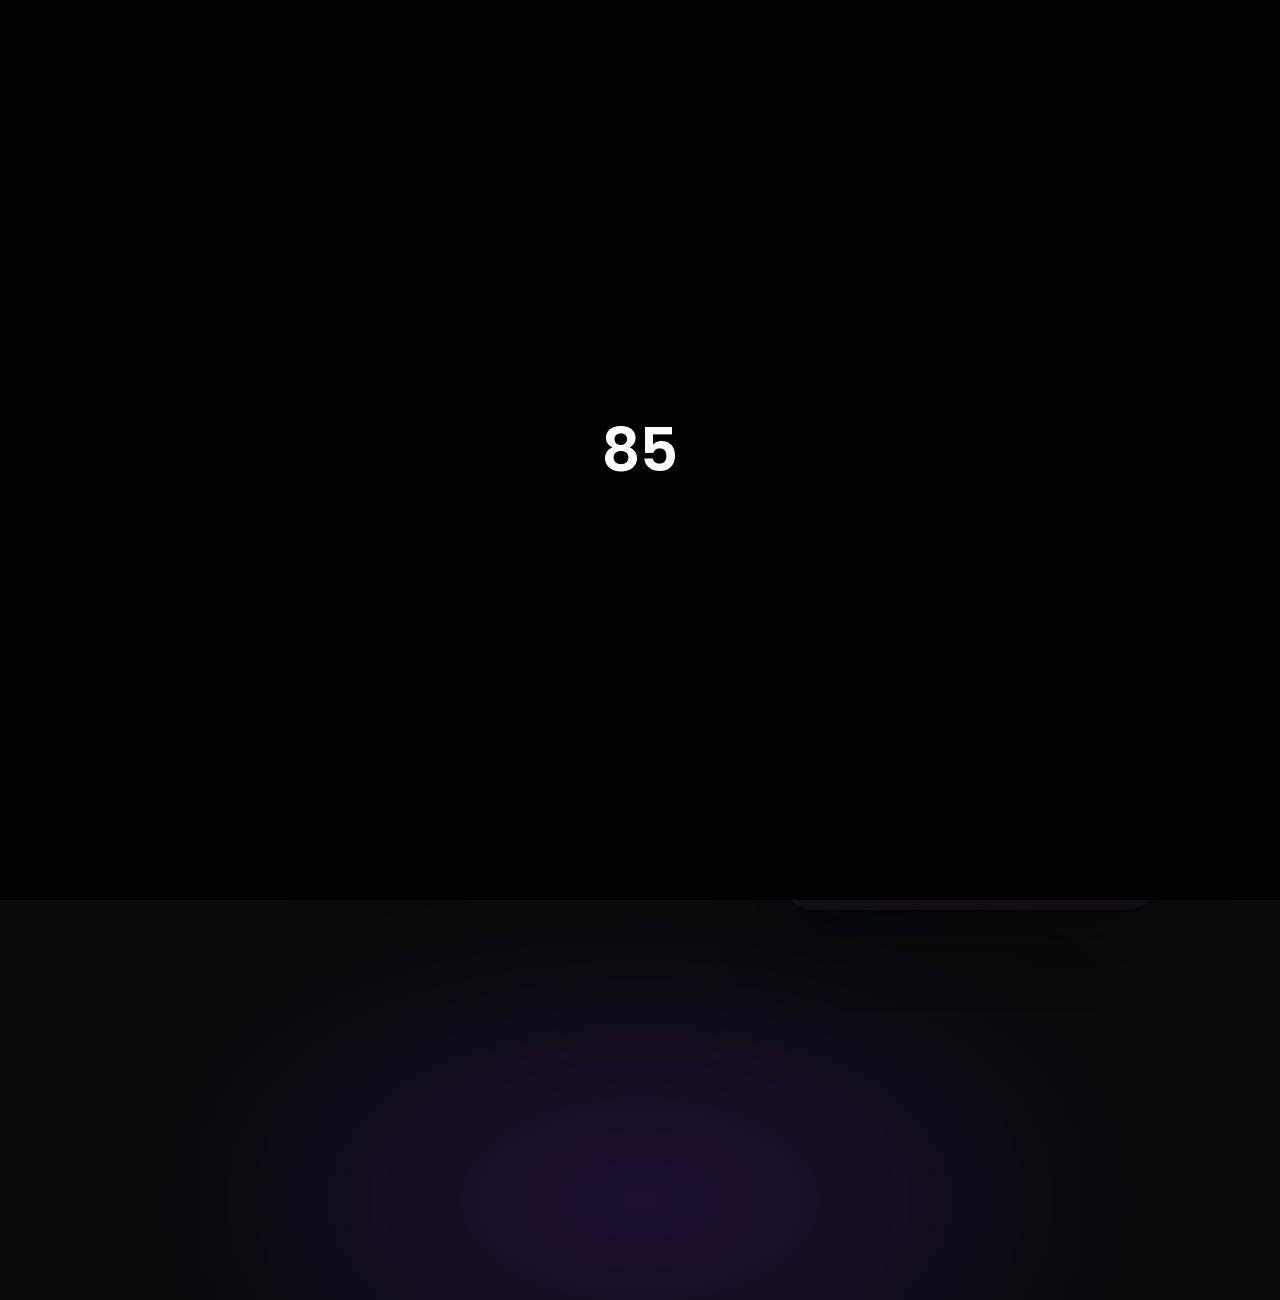
==== index.html @ 47948c5d "Add files via upload" ====
<!DOCTYPE html>
<html lang="en">
<head>
<meta charset="UTF-8">
<meta name="viewport" content="width=device-width, initial-scale=1.0">
<title>Portfolio</title>

<link rel="stylesheet" href="../CSS/style.css">
<link href="https://fonts.googleapis.com/css2?family=Poppins:wght@300;400;600;700&display=swap" rel="stylesheet">
</head>
<body>

<svg width="0" height="0">
  <filter id="noise">
    <feTurbulence type="fractalNoise"
                  baseFrequency="0.005"
                  numOctaves="3"
                  seed="2">
      <animate attributeName="baseFrequency"
               dur="20s"
               values="0.005;0.008;0.005"
               repeatCount="indefinite"/>
    </feTurbulence>
    <feColorMatrix type="saturate" values="1.5"/>
  </filter>
</svg>

<div id="loader">
    <h1 id="counter">0%</h1>
</div>

<header>
    <h2>Portofolio</h2>
    <nav>
        <a href="index.html">Home</a>
        <a href="../HTML/about.html">About</a>
        <a href="../HTML/kontak.html">Contact</a>
    </nav>
</header>

<section class="hero">
    <div class="hero-left">
        <div class="quote">"Avoid or just undertake it"</div>
        <h1>Hi I'm <span>Alexander Rado</span></h1>
        <p>
            Seorang Mahasiswa Biasa Yang Suka Dengan Hal Baru, Salam Kenal!
        </p>
    </div>

    <div class="hero-right">
        <div class="profile-card" id="profileCard">
            <h3>Alexander Rado</h3>
            <p class="role">Mahasiswa</p>
            <img src="../FOTO/rado.jpeg" alt="profile">
            <div class="bottom-bar">
                <span>@alexdr.ar • Online</span>
                <button>Contact Me</button>
            </div>
        </div>
    </div>
</section>

<div class="bottom-glow"></div>

<script src="../JS/script.js"></script>
</body>
</html>
---- CSS/style.css ----
*{
    margin:0;
    padding:0;
    box-sizing:border-box;
    font-family:'Poppins',sans-serif;
}

body{
    background:
        radial-gradient(circle at 50% -20%, #1f2937 0%, #0f172a 40%, #0a0a0a 70%),
        #0a0a0a;
    color:#e5e7eb;
    overflow-x:hidden;
    position:relative;
}

body::after{
    content:"";
    position:fixed;
    inset:0;
    background:radial-gradient(circle at center,
        transparent 55%,
        rgba(0,0,0,0.6) 100%);
    pointer-events:none;
    z-index:-1;
}

#loader{
    position:fixed;
    inset:0;
    background:#000;
    display:flex;
    justify-content:center;
    align-items:center;
    z-index:9999;
    transition:opacity .6s ease, visibility .6s ease;
}

#loader h1{
    font-size:60px;
    font-weight:600;
    color:white;
}

header{
    display:flex;
    justify-content:space-between;
    align-items:center;
    padding:30px 80px;
    position:relative;
    z-index:2;
}

header h2{
    font-weight:600;
    color:white;
}

nav a{
    margin-left:40px;
    text-decoration:none;
    color:#cbd5e1;
    opacity:.8;
    transition:.3s;
}

nav a:hover{
    opacity:1;
    color:white;
}

.hero{
    display:flex;
    justify-content:space-between;
    align-items:center;
    padding:0 120px;
    min-height:100vh;
}

.hero-left h1{
    font-size:64px;
    line-height:1.1;
}

.hero-left{
    max-width:600px;
}

.quote{
    opacity:.6;
    font-size:14px;
    color:#94a3b8;
}

.hero-left h1{
    font-size:56px;
    margin:20px 0;
    font-weight:700;
    color:white;
}

.hero-left span{
    background: linear-gradient(90deg,#ffffff,#38bdf8,#0ea5e9);
    -webkit-background-clip: text;
    -webkit-text-fill-color: transparent;
}   
.hero-left p{
    opacity:.85;
    line-height:1.6;
    color:#cbd5e1;
}

.profile-card{
    position:relative;
    width:380px;
    padding:30px;
    border-radius:35px;
    background:linear-gradient(
        145deg,
        rgba(25,25,30,0.9),
        rgba(15,15,20,0.9)
    );
    backdrop-filter:blur(30px);
    transition:.4s;
    box-shadow:
        0 30px 60px rgba(0,0,0,0.6),
        0 0 80px rgba(56,189,248,0.08);
}
.profile-card h3{
    font-weight:600;
    color:white;
}

.profile-card .role{
    opacity:.6;
    font-size:14px;
    color:#94a3b8;
}

.profile-card img{
    width:100%;
    border-radius:25px;
    margin:20px 0;
}

.profile-card::before{
    content:"";
    position:absolute;
    inset:0;
    border-radius:35px;
    background:radial-gradient(
        circle at var(--x,50%) var(--y,50%),
        rgba(0,255,255,0.6),
        rgba(168,85,247,0.5),
        transparent 60%);
    opacity:0;
    transition:opacity .3s;
    pointer-events:none;
}

.profile-card:hover{
    transform:translateY(-8px);
}

.profile-card:hover::before{
    opacity:1;
}

.bottom-bar{
    display:flex;
    justify-content:space-between;
    align-items:center;
    background:rgba(255,255,255,0.05);
    padding:10px 15px;
    border-radius:15px;
}

.bottom-bar span{
    color:#cbd5e1;
    font-size:13px;
}

.bottom-bar button{
    padding:6px 14px;
    border-radius:20px;
    border:none;
    cursor:pointer;
    background:linear-gradient(90deg,#00f0ff,#6d28d9);
    color:white;
    font-size:13px;
    transition:.3s;
}

.bottom-bar button:hover{
    opacity:.85;
}

.bottom-glow{
    height:200px;
    margin-top:80px;
    background:radial-gradient(circle,#6d28d9,transparent 70%);
    filter:blur(120px);
    opacity:.4;
}
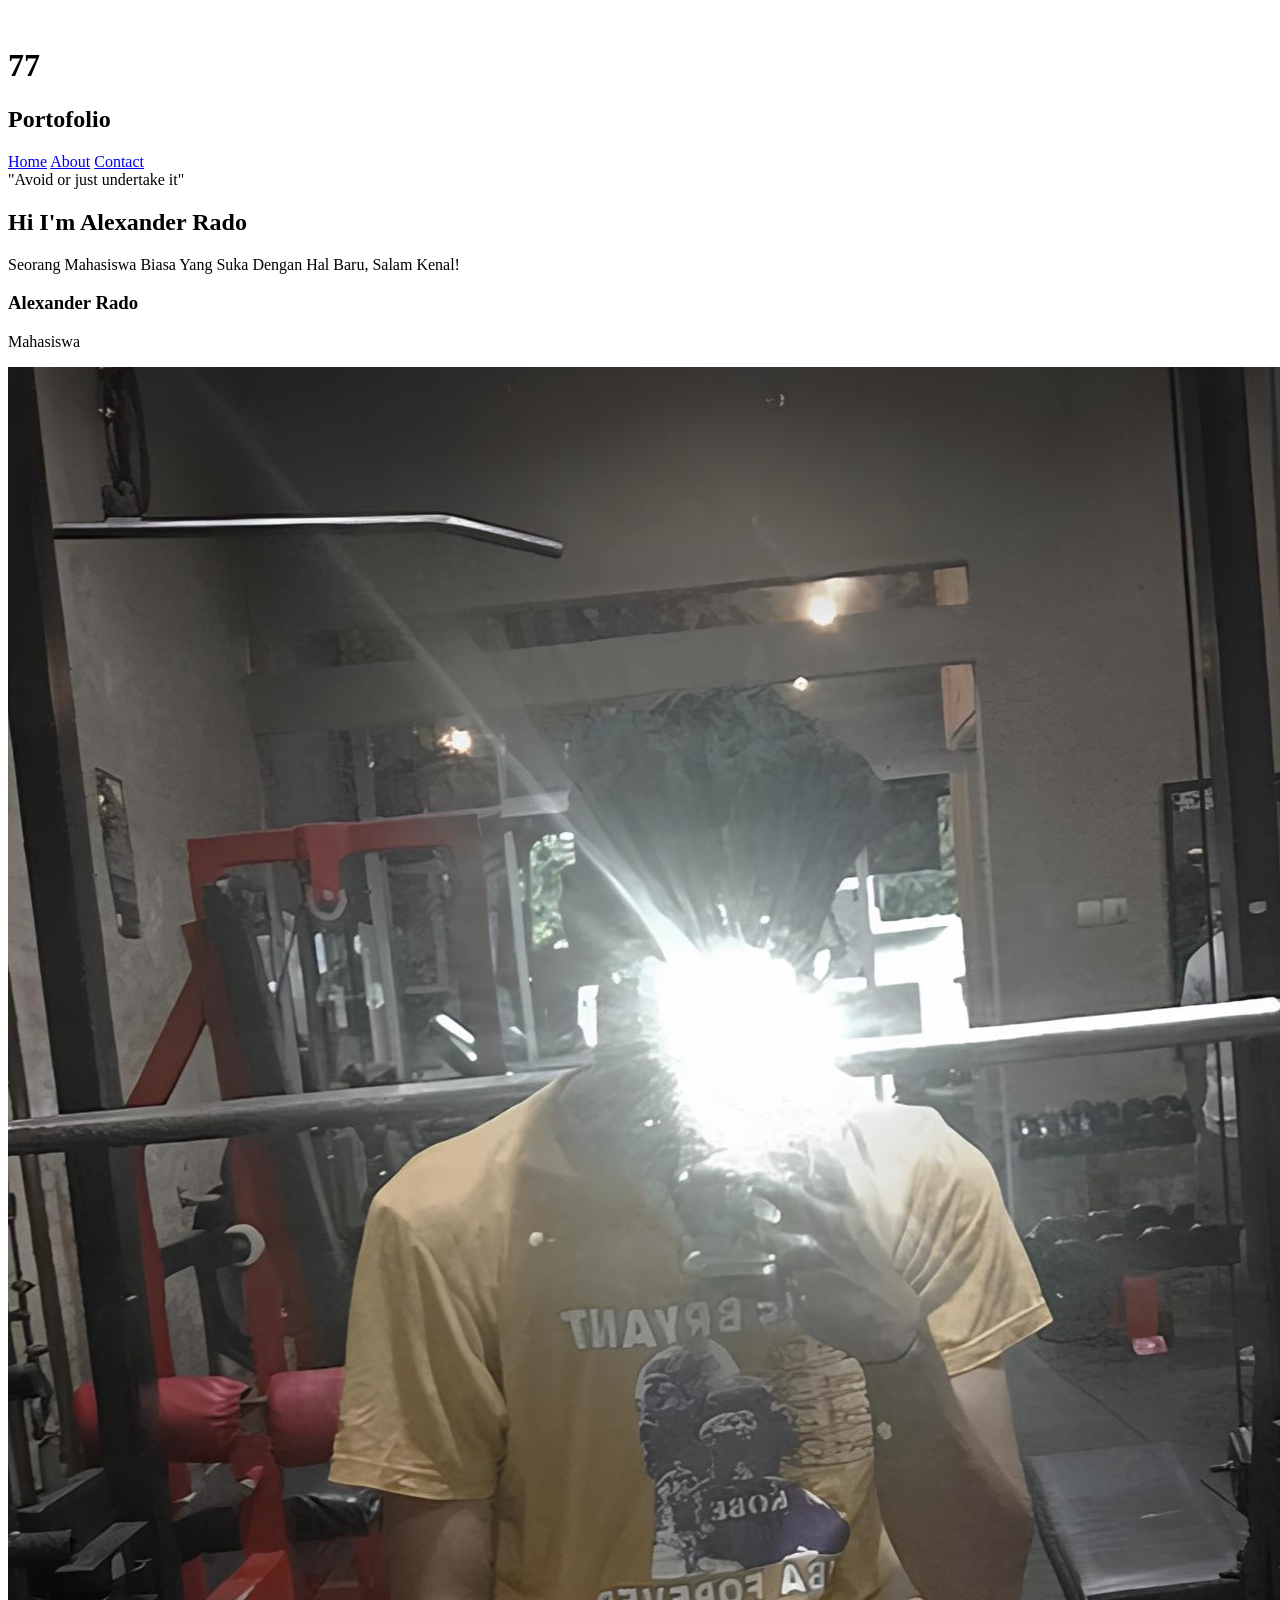
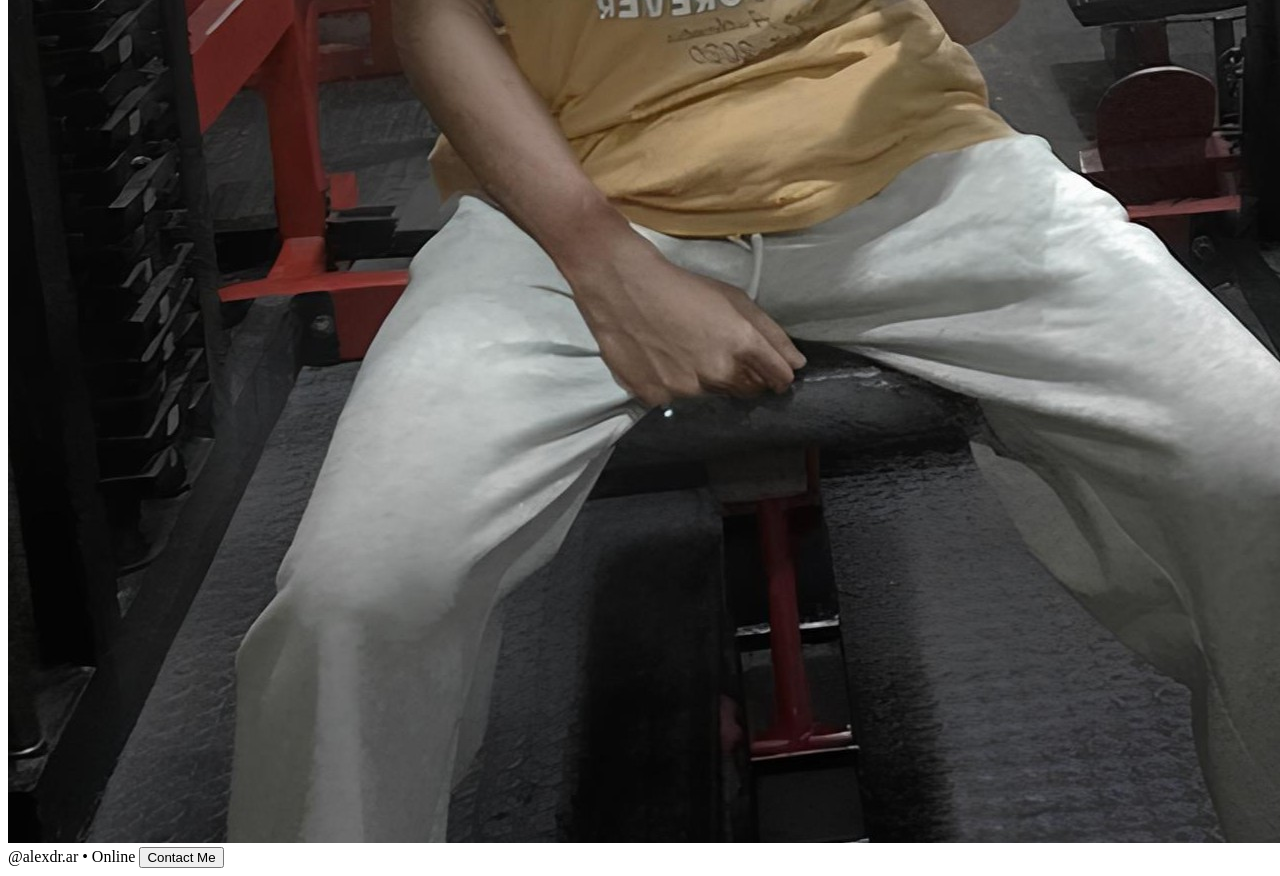
==== commit 051371fc: "Update index.html" ====
--- a/index.html
+++ b/index.html
@@ -5,7 +5,7 @@
 <meta name="viewport" content="width=device-width, initial-scale=1.0">
 <title>Portfolio</title>
 
-<link rel="stylesheet" href="../CSS/style.css">
+<link rel="stylesheet" href="style.css">
 <link href="https://fonts.googleapis.com/css2?family=Poppins:wght@300;400;600;700&display=swap" rel="stylesheet">
 </head>
 <body>
@@ -64,4 +64,5 @@
 
 <script src="../JS/script.js"></script>
 </body>
-</html>+
+</html>
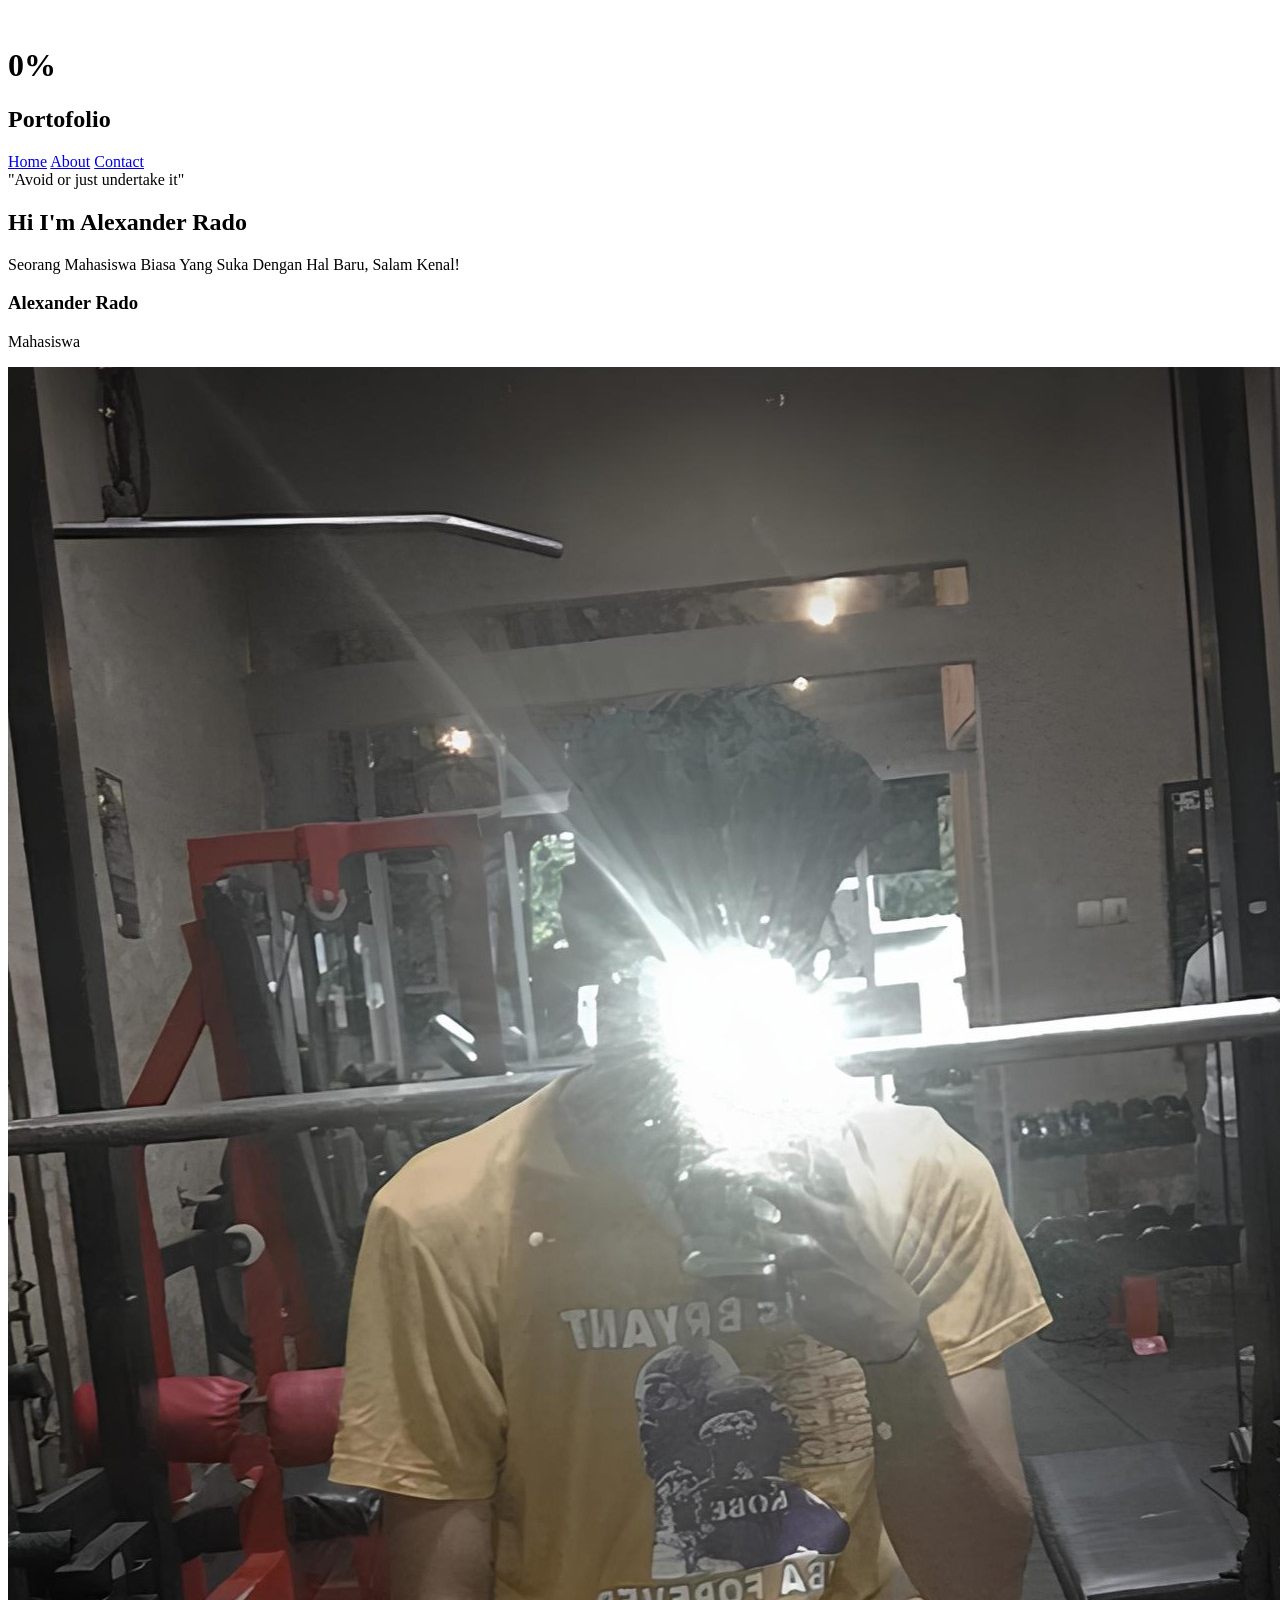
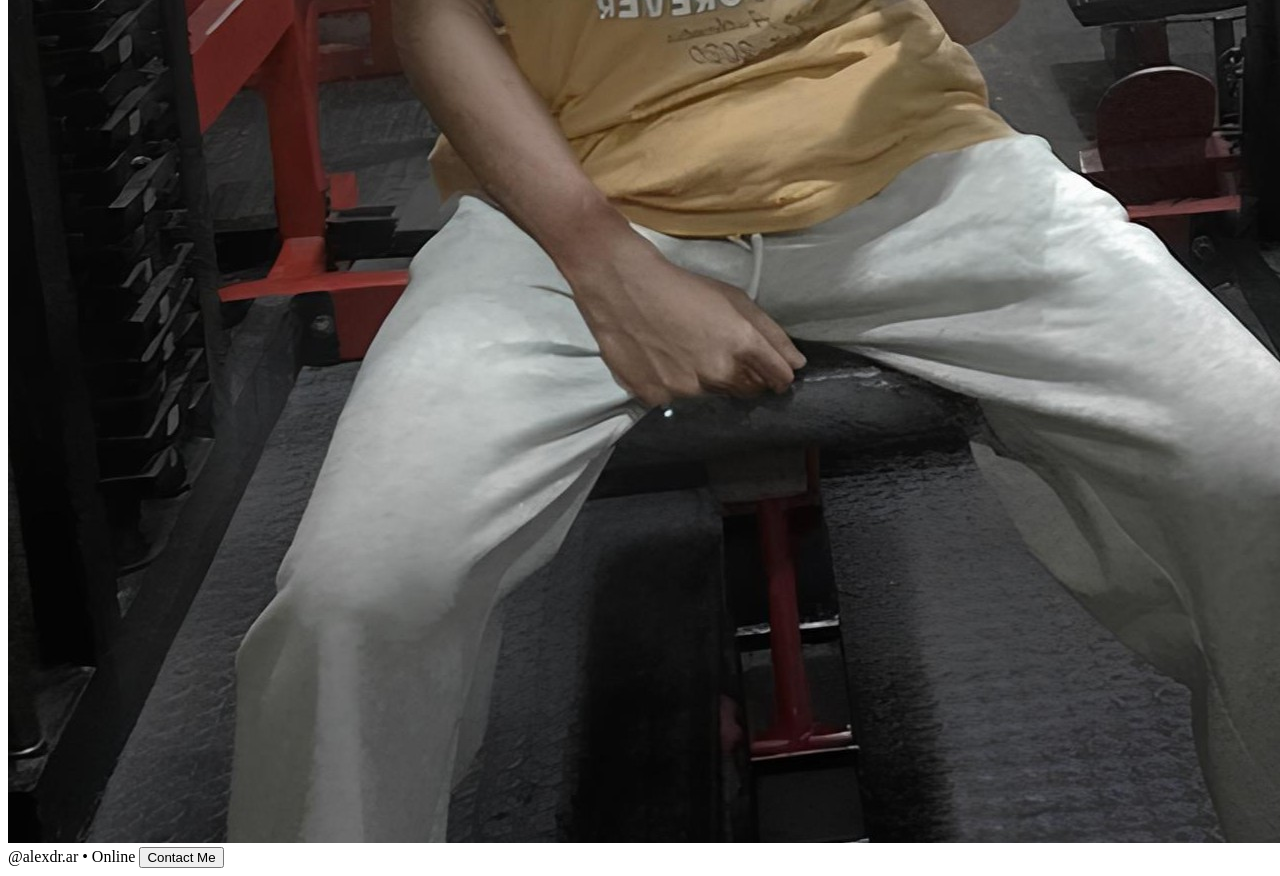
==== commit 3cfdc6fe: "Fix HTML formatting and structure" ====
--- a/index.html
+++ b/index.html
@@ -62,7 +62,8 @@
 
 <div class="bottom-glow"></div>
 
-<script src="../JS/script.js"></script>
+<script src="script.js"></script>
 </body>
 
 </html>
+
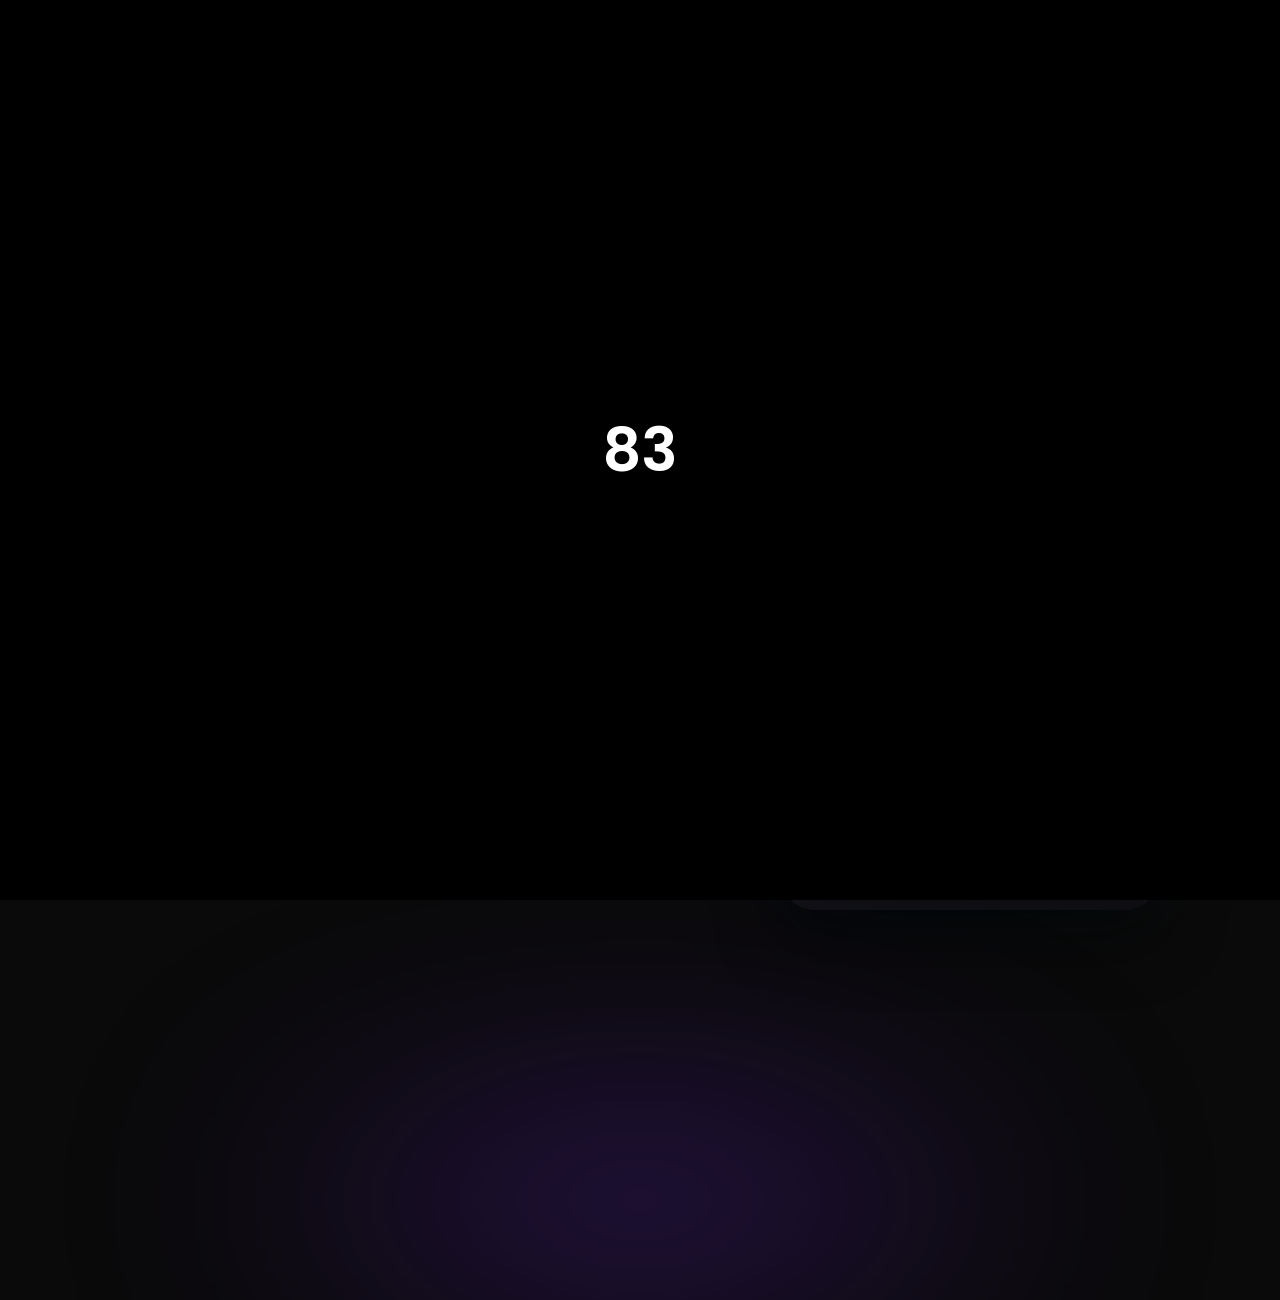
==== commit f0cf7404: "Update index.html" ====
--- a/index.html
+++ b/index.html
@@ -5,7 +5,7 @@
 <meta name="viewport" content="width=device-width, initial-scale=1.0">
 <title>Portfolio</title>
 
-<link rel="stylesheet" href="style.css">
+<link rel="stylesheet" href="CSS/style.css">
 <link href="https://fonts.googleapis.com/css2?family=Poppins:wght@300;400;600;700&display=swap" rel="stylesheet">
 </head>
 <body>
@@ -62,8 +62,9 @@
 
 <div class="bottom-glow"></div>
 
-<script src="script.js"></script>
+<script src="JS/script.js"></script>
 </body>
 
 </html>
 
+
--- a/CSS/style.css
+++ b/CSS/style.css
@@ -0,0 +1,204 @@
+*{
+    margin:0;
+    padding:0;
+    box-sizing:border-box;
+    font-family:'Poppins',sans-serif;
+}
+
+body{
+    background:
+        radial-gradient(circle at 50% -20%, #1f2937 0%, #0f172a 40%, #0a0a0a 70%),
+        #0a0a0a;
+    color:#e5e7eb;
+    overflow-x:hidden;
+    position:relative;
+}
+
+body::after{
+    content:"";
+    position:fixed;
+    inset:0;
+    background:radial-gradient(circle at center,
+        transparent 55%,
+        rgba(0,0,0,0.6) 100%);
+    pointer-events:none;
+    z-index:-1;
+}
+
+#loader{
+    position:fixed;
+    inset:0;
+    background:#000;
+    display:flex;
+    justify-content:center;
+    align-items:center;
+    z-index:9999;
+    transition:opacity .6s ease, visibility .6s ease;
+}
+
+#loader h1{
+    font-size:60px;
+    font-weight:600;
+    color:white;
+}
+
+header{
+    display:flex;
+    justify-content:space-between;
+    align-items:center;
+    padding:30px 80px;
+    position:relative;
+    z-index:2;
+}
+
+header h2{
+    font-weight:600;
+    color:white;
+}
+
+nav a{
+    margin-left:40px;
+    text-decoration:none;
+    color:#cbd5e1;
+    opacity:.8;
+    transition:.3s;
+}
+
+nav a:hover{
+    opacity:1;
+    color:white;
+}
+
+.hero{
+    display:flex;
+    justify-content:space-between;
+    align-items:center;
+    padding:0 120px;
+    min-height:100vh;
+}
+
+.hero-left h1{
+    font-size:64px;
+    line-height:1.1;
+}
+
+.hero-left{
+    max-width:600px;
+}
+
+.quote{
+    opacity:.6;
+    font-size:14px;
+    color:#94a3b8;
+}
+
+.hero-left h1{
+    font-size:56px;
+    margin:20px 0;
+    font-weight:700;
+    color:white;
+}
+
+.hero-left span{
+    background: linear-gradient(90deg,#ffffff,#38bdf8,#0ea5e9);
+    -webkit-background-clip: text;
+    -webkit-text-fill-color: transparent;
+}   
+.hero-left p{
+    opacity:.85;
+    line-height:1.6;
+    color:#cbd5e1;
+}
+
+.profile-card{
+    position:relative;
+    width:380px;
+    padding:30px;
+    border-radius:35px;
+    background:linear-gradient(
+        145deg,
+        rgba(25,25,30,0.9),
+        rgba(15,15,20,0.9)
+    );
+    backdrop-filter:blur(30px);
+    transition:.4s;
+    box-shadow:
+        0 30px 60px rgba(0,0,0,0.6),
+        0 0 80px rgba(56,189,248,0.08);
+}
+.profile-card h3{
+    font-weight:600;
+    color:white;
+}
+
+.profile-card .role{
+    opacity:.6;
+    font-size:14px;
+    color:#94a3b8;
+}
+
+.profile-card img{
+    width:100%;
+    border-radius:25px;
+    margin:20px 0;
+}
+
+.profile-card::before{
+    content:"";
+    position:absolute;
+    inset:0;
+    border-radius:35px;
+    background:radial-gradient(
+        circle at var(--x,50%) var(--y,50%),
+        rgba(0,255,255,0.6),
+        rgba(168,85,247,0.5),
+        transparent 60%);
+    opacity:0;
+    transition:opacity .3s;
+    pointer-events:none;
+}
+
+.profile-card:hover{
+    transform:translateY(-8px);
+}
+
+.profile-card:hover::before{
+    opacity:1;
+}
+
+.bottom-bar{
+    display:flex;
+    justify-content:space-between;
+    align-items:center;
+    background:rgba(255,255,255,0.05);
+    padding:10px 15px;
+    border-radius:15px;
+}
+
+.bottom-bar span{
+    color:#cbd5e1;
+    font-size:13px;
+}
+
+.bottom-bar button{
+    padding:6px 14px;
+    border-radius:20px;
+    border:none;
+    cursor:pointer;
+    background:linear-gradient(90deg,#00f0ff,#6d28d9);
+    color:white;
+    font-size:13px;
+    transition:.3s;
+}
+
+.bottom-bar button:hover{
+    opacity:.85;
+}
+
+.bottom-glow{
+    height:200px;
+    margin-top:80px;
+    background:radial-gradient(circle,#6d28d9,transparent 70%);
+    filter:blur(120px);
+    opacity:.4;
+}
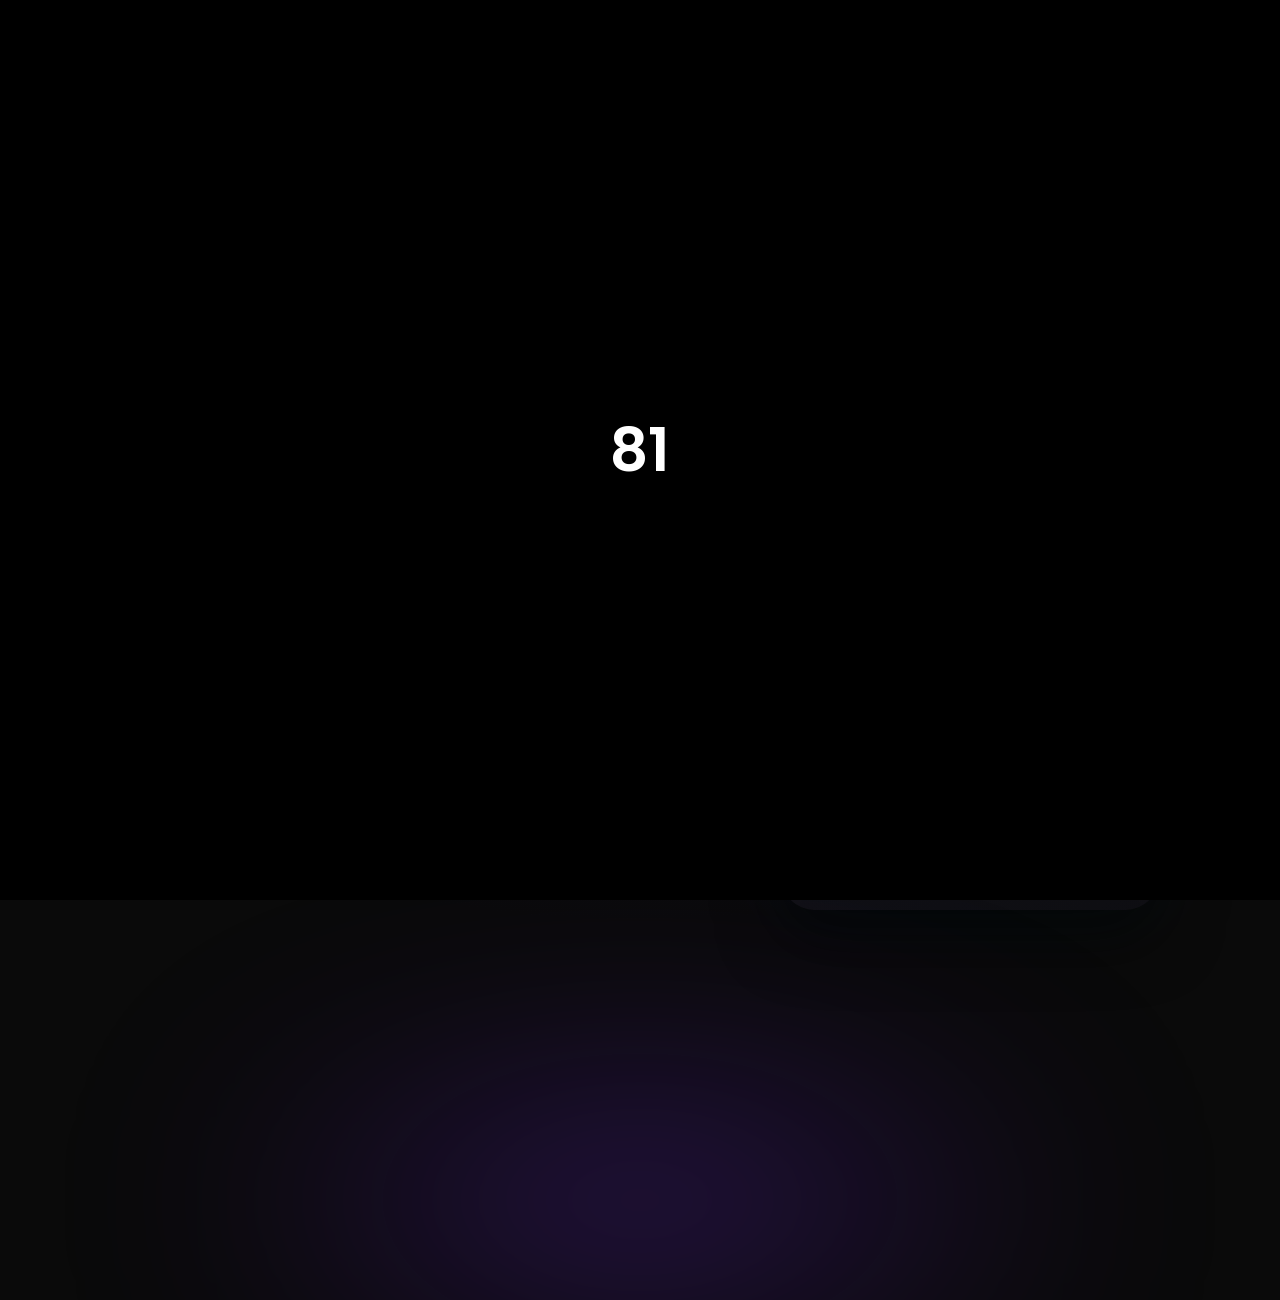
==== commit ea0e05af: "Fix HTML formatting and update links" ====
--- a/index.html
+++ b/index.html
@@ -33,8 +33,8 @@
     <h2>Portofolio</h2>
     <nav>
         <a href="index.html">Home</a>
-        <a href="../HTML/about.html">About</a>
-        <a href="../HTML/kontak.html">Contact</a>
+        <a href="/HTML/about.html">About</a>
+        <a href="/HTML/kontak.html">Contact</a>
     </nav>
 </header>
 
@@ -51,7 +51,7 @@
         <div class="profile-card" id="profileCard">
             <h3>Alexander Rado</h3>
             <p class="role">Mahasiswa</p>
-            <img src="../FOTO/rado.jpeg" alt="profile">
+            <img src="/FOTO/rado.jpeg" alt="profile">
             <div class="bottom-bar">
                 <span>@alexdr.ar • Online</span>
                 <button>Contact Me</button>
@@ -68,3 +68,4 @@
 </html>
 
 
+
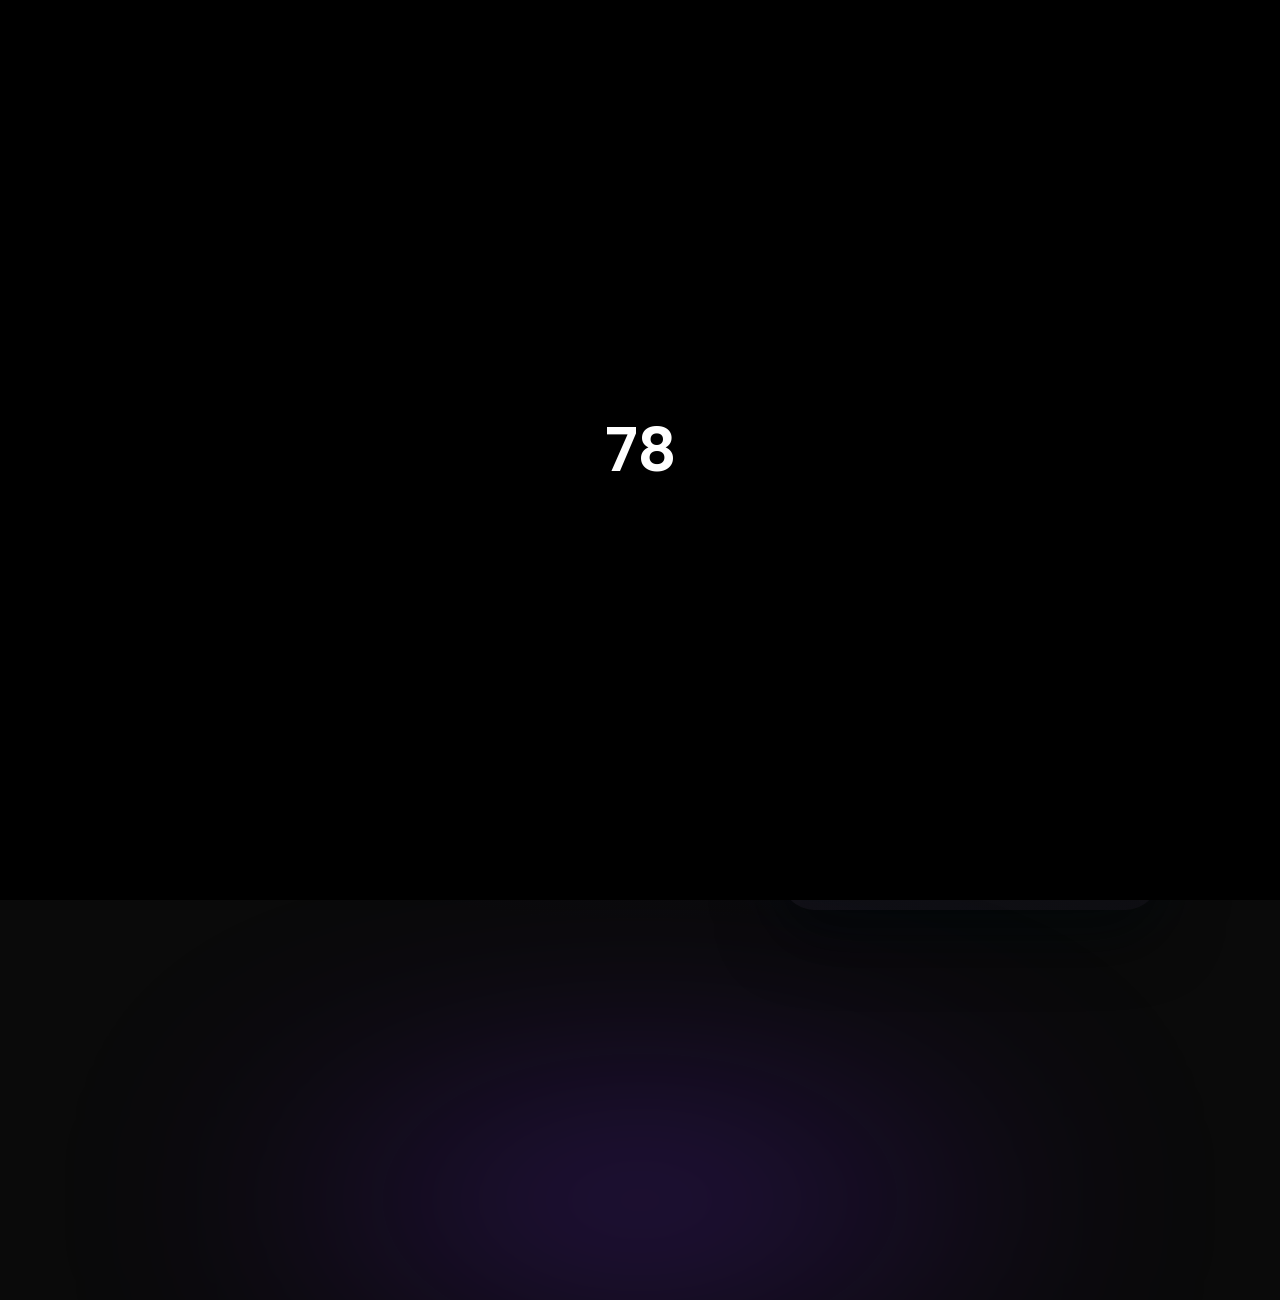
==== commit 21f9bb89: "Fix HTML formatting and correct file paths" ====
--- a/index.html
+++ b/index.html
@@ -33,8 +33,8 @@
     <h2>Portofolio</h2>
     <nav>
         <a href="index.html">Home</a>
-        <a href="/HTML/about.html">About</a>
-        <a href="/HTML/kontak.html">Contact</a>
+        <a href="HTML/about.html">About</a>
+        <a href="HTML/kontak.html">Contact</a>
     </nav>
 </header>
 
@@ -51,7 +51,7 @@
         <div class="profile-card" id="profileCard">
             <h3>Alexander Rado</h3>
             <p class="role">Mahasiswa</p>
-            <img src="/FOTO/rado.jpeg" alt="profile">
+            <img src="FOTO/rado.jpeg" alt="profile">
             <div class="bottom-bar">
                 <span>@alexdr.ar • Online</span>
                 <button>Contact Me</button>
@@ -69,3 +69,4 @@
 
 
 
+
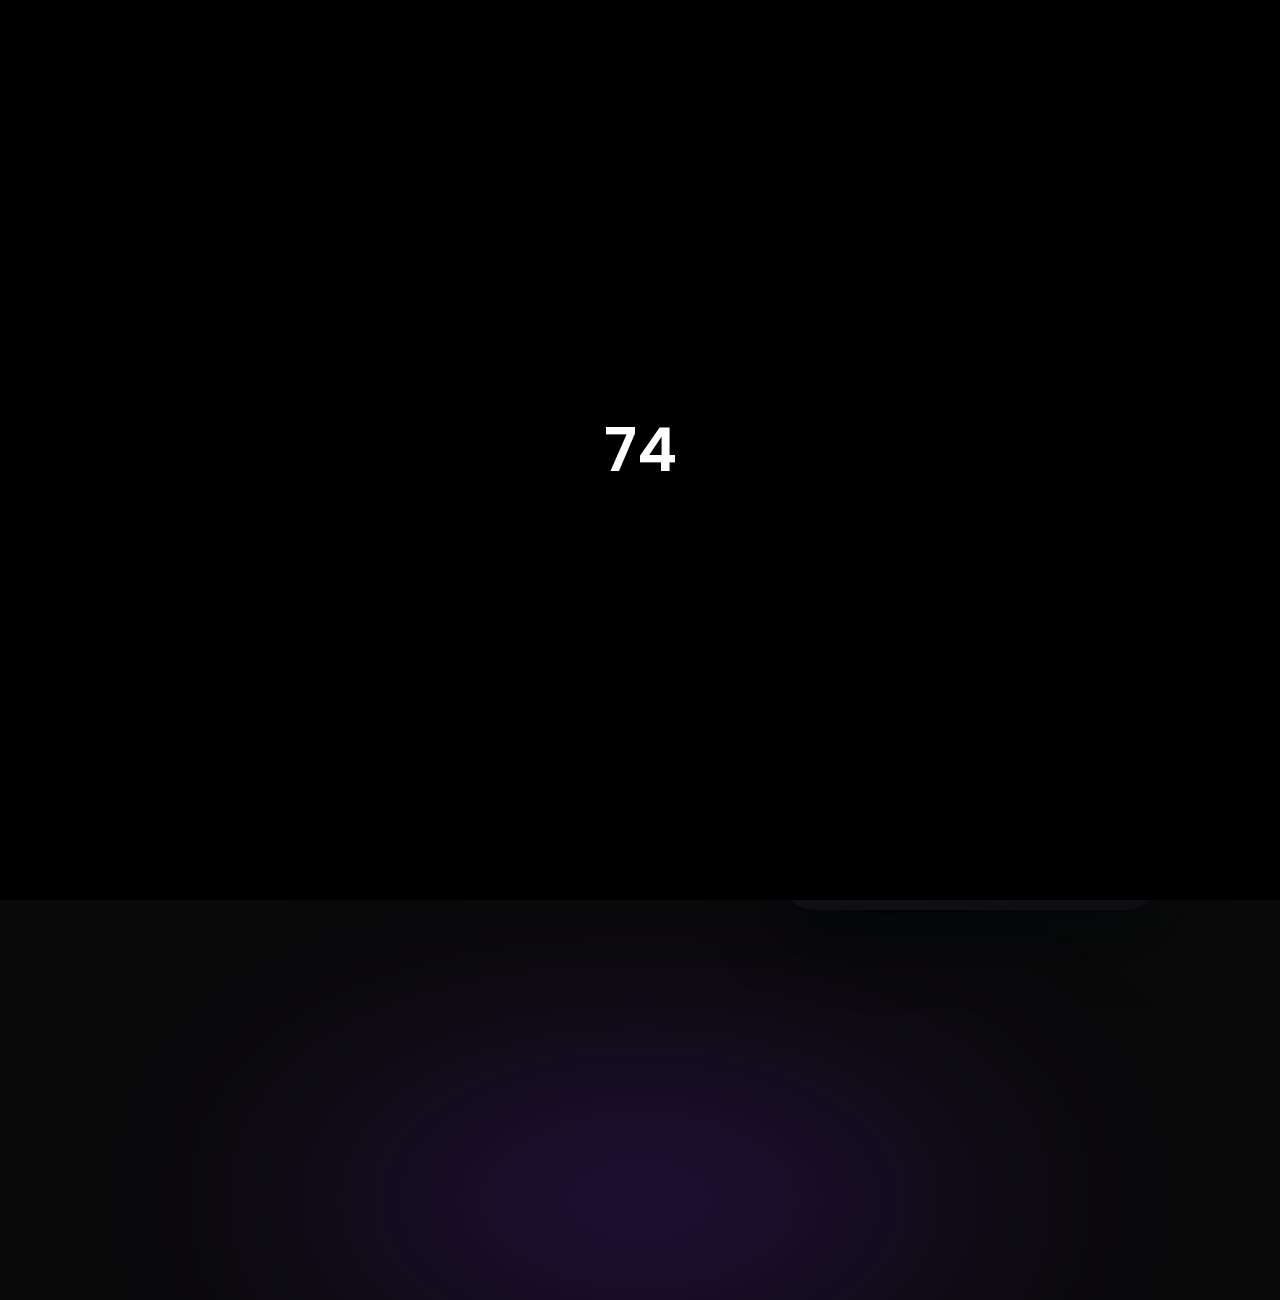
==== commit 0a82c505: "Update index.html" ====
--- a/index.html
+++ b/index.html
@@ -45,6 +45,7 @@
         <p>
             Seorang Mahasiswa Biasa Yang Suka Dengan Hal Baru, Salam Kenal!
         </p>
+      <a href="HTML/hi.html" class="btn-primary">HI</a>
     </div>
 
     <div class="hero-right">
@@ -70,3 +71,4 @@
 
 
 
+
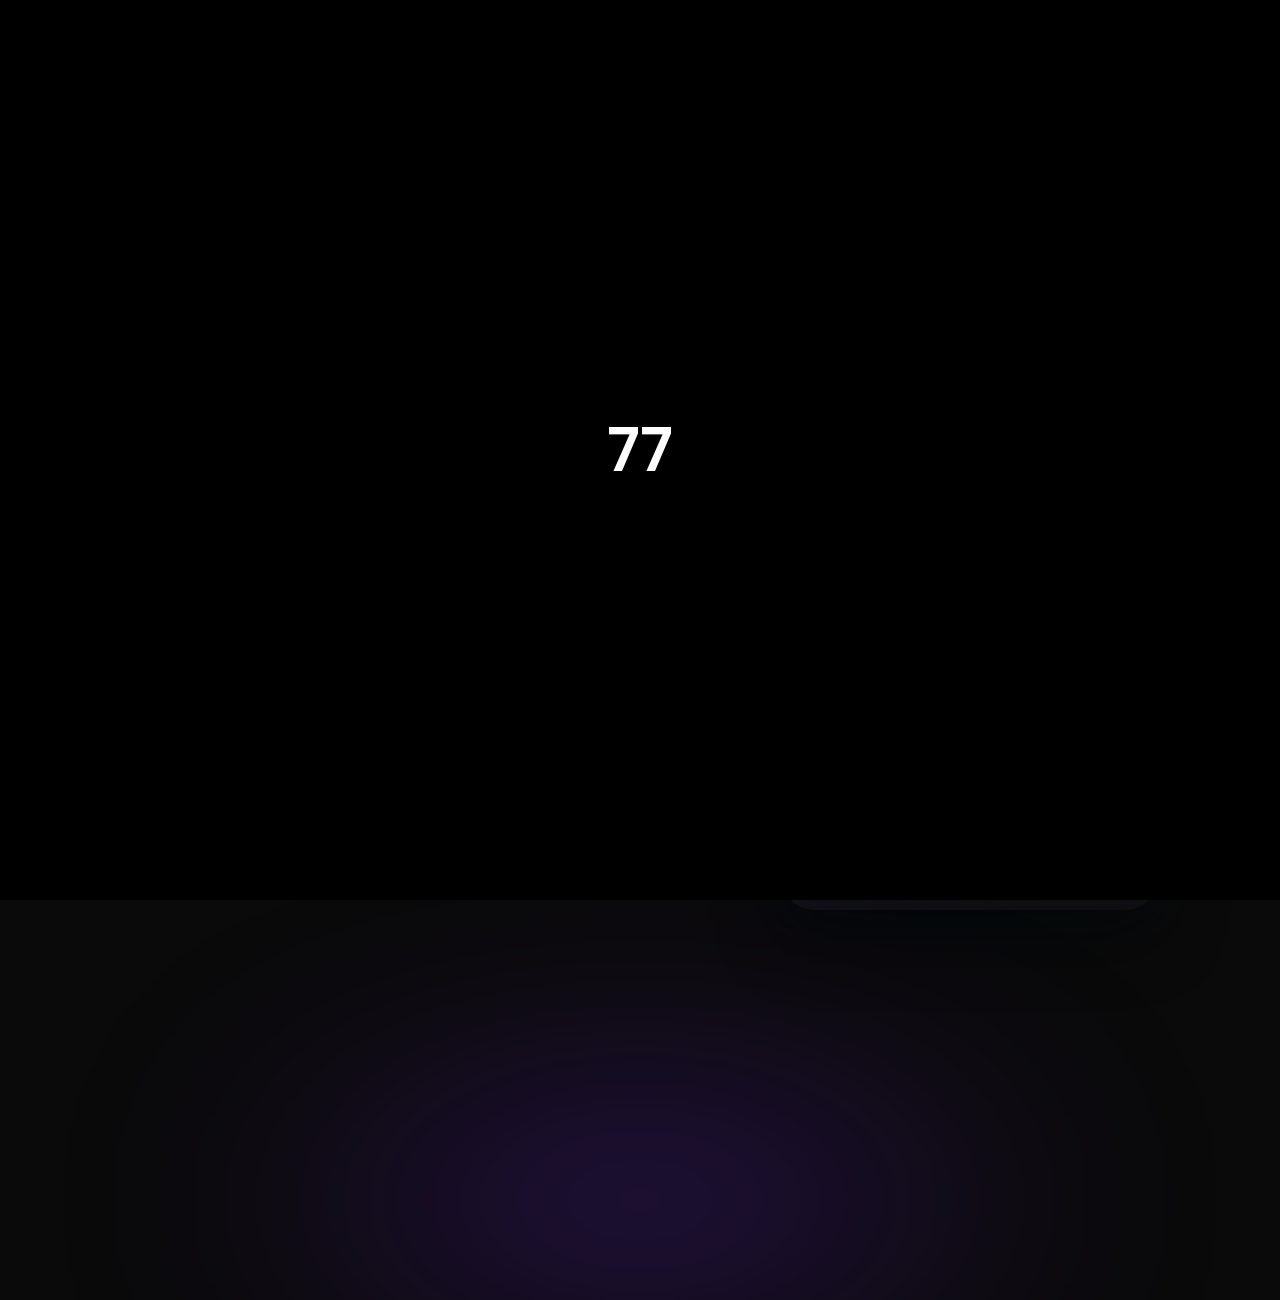
==== commit 3c68fd7e: "Update index.html" ====
--- a/index.html
+++ b/index.html
@@ -72,3 +72,4 @@
 
 
 
+
--- a/CSS/style.css
+++ b/CSS/style.css
@@ -201,4 +201,26 @@
     background:radial-gradient(circle,#6d28d9,transparent 70%);
     filter:blur(120px);
     opacity:.4;
-}+
+}
+
+.btn-primary {
+    display: inline-block;
+    margin-top: 20px;
+    padding: 14px 32px;
+    font-size: 16px;
+    font-weight: 600;
+    color: white;
+    text-decoration: none;
+    border-radius: 40px;
+    background: linear-gradient(135deg, #9aa0a6, #6b8cff, #2575fc);
+    background-size: 200% 200%;
+    transition: all 0.4s ease;
+    box-shadow: 0 8px 25px rgba(0,0,0,0.2);
+}
+
+.btn-primary:hover {
+    background-position: right center;
+    transform: translateY(-4px);
+    box-shadow: 0 12px 30px rgba(0,0,0,0.3);
+}
